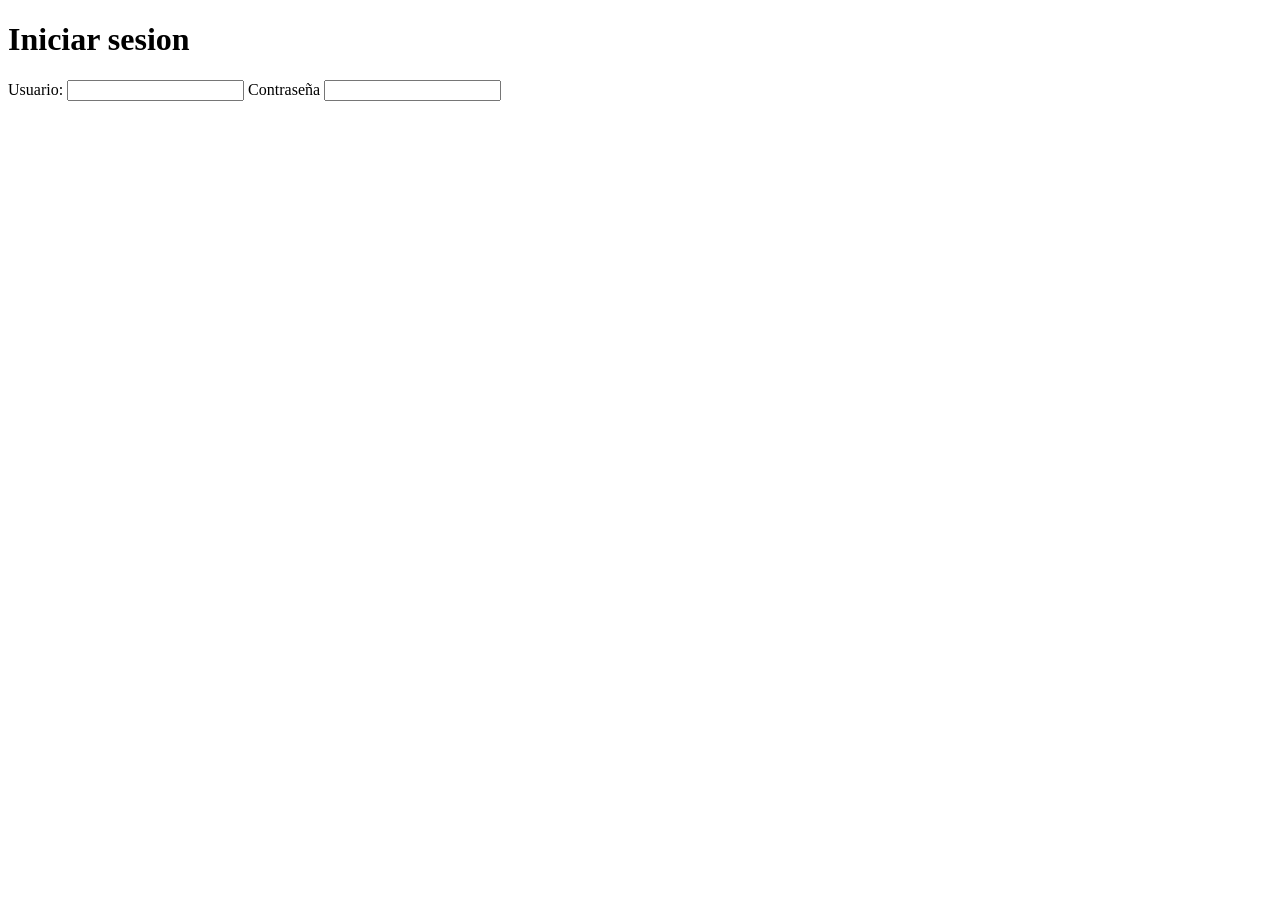
==== frontend/index.html @ 05808d29 "Folder restructure" ====
<!DOCTYPE html>
<html lang="en">
<head>
  <meta charset="UTF-8">
  <meta name="viewport" content="width=device-width, initial-scale=1.0">
  <title>Udg</title>
</head>
<body>
  <h1>Iniciar sesion</h1>
  <form action="">
    <label for="">Usuario:</label>
    <input type="user" name="user" id="logInUser">
    <label for="">Contraseña</label>
    <input type="password" name="password" id="logInPassword">
  </form>
</body>
</html>
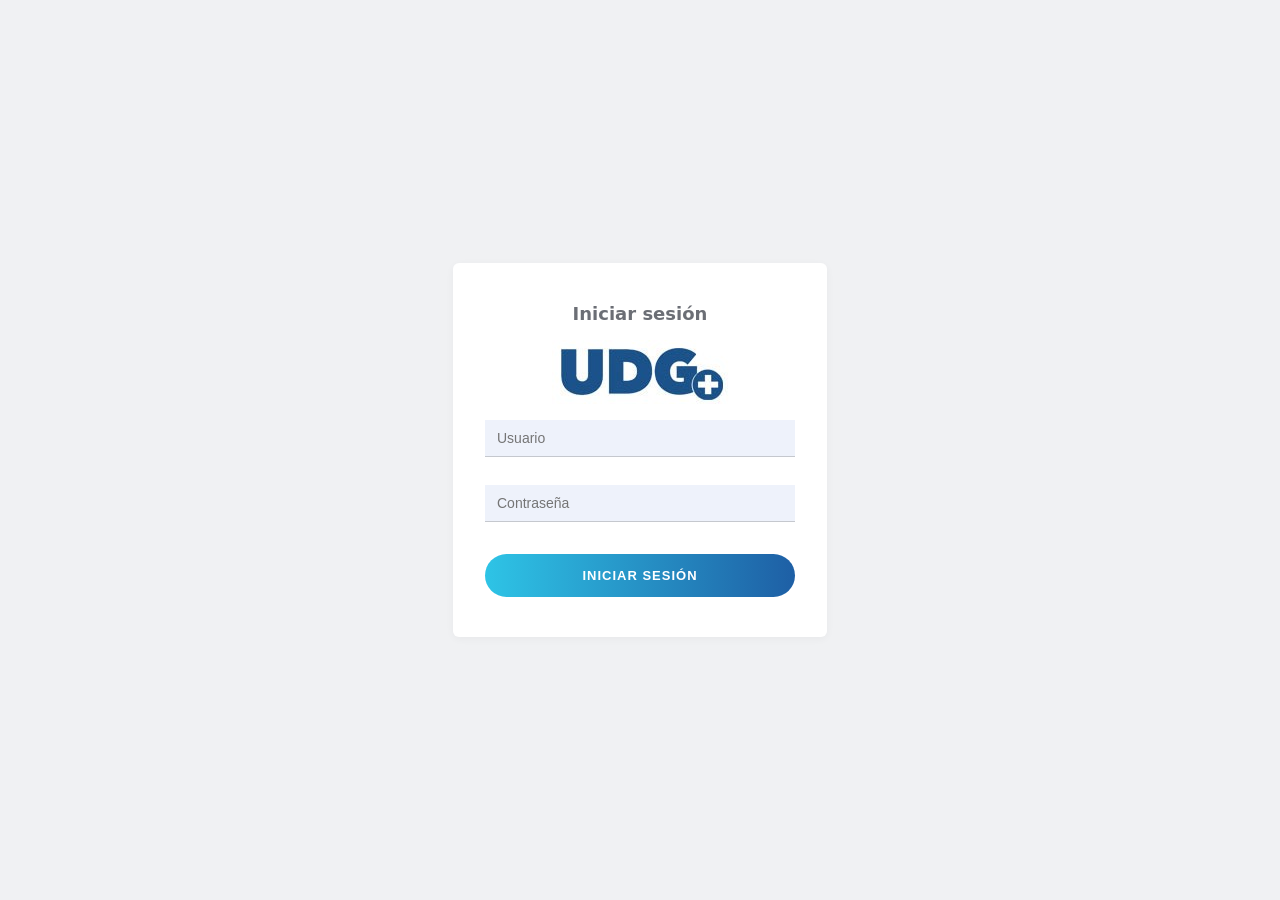
==== commit e22d25fc: "Login css completo Log in casi completo solo falta el backend para hacer test de que funcione complt" ====
--- a/frontend/index.html
+++ b/frontend/index.html
@@ -1,17 +1,41 @@
-<!DOCTYPE html>
+<!doctype html>
 <html lang="en">
-<head>
-  <meta charset="UTF-8">
-  <meta name="viewport" content="width=device-width, initial-scale=1.0">
-  <title>Udg</title>
-</head>
-<body>
-  <h1>Iniciar sesion</h1>
-  <form action="">
-    <label for="">Usuario:</label>
-    <input type="user" name="user" id="logInUser">
-    <label for="">Contraseña</label>
-    <input type="password" name="password" id="logInPassword">
-  </form>
-</body>
-</html>+  <head>
+    <meta charset="UTF-8" />
+    <meta name="viewport" content="width=device-width, initial-scale=1" />
+    <title></title>
+    <link href="css/style.css" rel="stylesheet" />
+  </head>
+  <body>
+    <div class="login-card">
+      <!-- Pendiente agregar el action del form tag cuando el backend este disponible -->
+      <form action="" method="post">
+        <h1>Iniciar sesión</h1>
+        <img
+          src="assets/images/udgPlusLogInLogo.jpg"
+          alt="udgPlusLogo"
+          class="udg-logo"
+        />
+        <label for="user"></label>
+        <input
+          type="text"
+          name="user"
+          id="user"
+          placeholder="Usuario"
+          required
+        />
+
+        <label for="password"></label>
+        <input
+          type="password"
+          name="password"
+          id="password"
+          placeholder="Contraseña"
+          required
+        />
+
+        <button type="submit">Iniciar sesión</button>
+      </form>
+    </div>
+  </body>
+</html>
--- a/frontend/css/style.css
+++ b/frontend/css/style.css
@@ -0,0 +1,74 @@
+body {
+  background: #f0f1f3;
+  font-family:
+    system-ui,
+    -apple-system,
+    sans-serif;
+  margin: 0;
+  min-height: 100vh;
+  display: flex;
+  align-items: center;
+  justify-content: center;
+}
+
+.login-card {
+  background: white;
+  border-radius: 6px;
+  box-shadow: 0 2px 8px rgba(0, 0, 0, 0.04);
+  padding: 2.5rem 2rem;
+  width: 100%;
+  max-width: 310px;
+}
+
+.udg-logo {
+  display: block;
+  margin: 1rem auto 1rem;
+}
+
+.login-card h1 {
+  text-align: center;
+  font-size: 18px;
+  font-weight: bold;
+  color: #6b6e75;
+  margin: 0 0 1rem;
+}
+
+.login-card label {
+  display: block;
+  font-size: 12px;
+  color: #6b6e75;
+  margin-bottom: 4px;
+}
+
+.login-card input {
+  width: 100%;
+  box-sizing: border-box;
+  border: none;
+  border-bottom: 1px solid #c5c8ce;
+  background: #eef2fb;
+  padding: 10px 12px;
+  font-size: 14px;
+  color: #333;
+  outline: none;
+  margin-bottom: 1.5rem;
+  transition: border-color 0.3s;
+}
+
+.login-card input:focus {
+  border-bottom-color: #1e3a8a;
+}
+
+.login-card button {
+  width: 100%;
+  padding: 14px;
+  background: linear-gradient(to right, #2ec4e6, #1e5fa5);
+  color: white;
+  border: none;
+  border-radius: 30px;
+  font-size: 13px;
+  font-weight: 600;
+  letter-spacing: 1px;
+  cursor: pointer;
+  text-transform: uppercase;
+  margin-top: 0.5rem;
+}
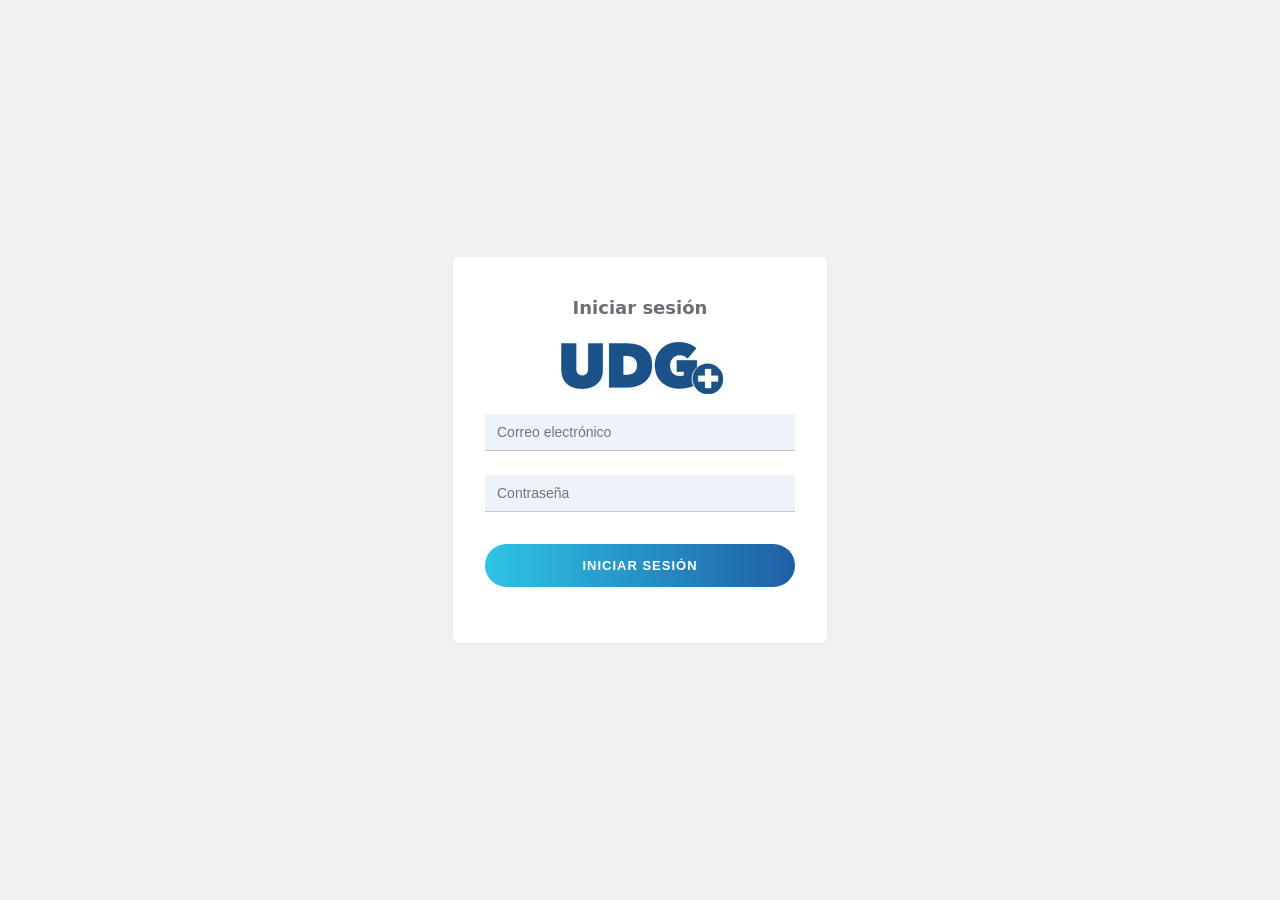
==== commit 453d09ed: "Pulido de frontend: accesibilidad, consistencia de api y limpieza Mejoras menores en el frontend sin" ====
--- a/frontend/index.html
+++ b/frontend/index.html
@@ -1,41 +1,46 @@
 <!doctype html>
-<html lang="en">
+<html lang="es">
   <head>
     <meta charset="UTF-8" />
     <meta name="viewport" content="width=device-width, initial-scale=1" />
-    <title></title>
-    <link href="css/style.css" rel="stylesheet" />
+    <title>Udg</title>
+    <link rel="stylesheet" href="css/style.css" />
   </head>
-  <body>
-    <div class="login-card">
-      <!-- Pendiente agregar el action del form tag cuando el backend este disponible -->
-      <form action="" method="post">
-        <h1>Iniciar sesión</h1>
-        <img
-          src="assets/images/udgPlusLogInLogo.jpg"
-          alt="udgPlusLogo"
-          class="udg-logo"
-        />
-        <label for="user"></label>
-        <input
-          type="text"
-          name="user"
-          id="user"
-          placeholder="Usuario"
-          required
-        />
+  <body class="page-index">
+    <main>
+      <div class="login-card">
+        <form id="loginForm">
+          <h1>Iniciar sesión</h1>
+          <img
+            src="assets/images/udgPlusLogInLogo.jpg"
+            alt="udgPlusLogo"
+            class="udg-logo"
+            width="177"
+            height="64"
+          />
+          <label for="user" class="sr-only">Correo electrónico</label>
+          <input
+            type="email"
+            name="user"
+            id="user"
+            placeholder="Correo electrónico"
+            required
+          />
 
-        <label for="password"></label>
-        <input
-          type="password"
-          name="password"
-          id="password"
-          placeholder="Contraseña"
-          required
-        />
+          <label for="password" class="sr-only">Contraseña</label>
+          <input
+            type="password"
+            name="password"
+            id="password"
+            placeholder="Contraseña"
+            required
+          />
 
-        <button type="submit">Iniciar sesión</button>
-      </form>
-    </div>
+          <button type="submit">Iniciar sesión</button>
+          <p id="errorMsg"></p>
+        </form>
+      </div>
+      <script type="module" src="js/login.js"></script>
+    </main>
   </body>
 </html>
--- a/frontend/css/style.css
+++ b/frontend/css/style.css
@@ -1,4 +1,22 @@
-body {
+/* ─── Globals (compartidos entre páginas) ─────────────────── */
+
+/* Texto solo para lectores de pantalla: accesible pero invisible.
+   Lo usan las <label> del login para no romper el diseño con placeholder. */
+.sr-only {
+  position: absolute;
+  width: 1px;
+  height: 1px;
+  padding: 0;
+  margin: -1px;
+  overflow: hidden;
+  clip: rect(0, 0, 0, 0);
+  white-space: nowrap;
+  border: 0;
+}
+
+/* ─── page-index ──────────────────────────────────────────── */
+
+.page-index {
   background: #f0f1f3;
   font-family:
     system-ui,
@@ -11,7 +29,7 @@
   justify-content: center;
 }
 
-.login-card {
+.page-index .login-card {
   background: white;
   border-radius: 6px;
   box-shadow: 0 2px 8px rgba(0, 0, 0, 0.04);
@@ -20,12 +38,12 @@
   max-width: 310px;
 }
 
-.udg-logo {
+.page-index .udg-logo {
   display: block;
   margin: 1rem auto 1rem;
 }
 
-.login-card h1 {
+.page-index .login-card h1 {
   text-align: center;
   font-size: 18px;
   font-weight: bold;
@@ -33,14 +51,14 @@
   margin: 0 0 1rem;
 }
 
-.login-card label {
+.page-index .login-card label {
   display: block;
   font-size: 12px;
   color: #6b6e75;
   margin-bottom: 4px;
 }
 
-.login-card input {
+.page-index .login-card input {
   width: 100%;
   box-sizing: border-box;
   border: none;
@@ -54,11 +72,11 @@
   transition: border-color 0.3s;
 }
 
-.login-card input:focus {
+.page-index .login-card input:focus {
   border-bottom-color: #1e3a8a;
 }
 
-.login-card button {
+.page-index .login-card button {
   width: 100%;
   padding: 14px;
   background: linear-gradient(to right, #2ec4e6, #1e5fa5);
@@ -72,3 +90,286 @@
   text-transform: uppercase;
   margin-top: 0.5rem;
 }
+
+/* ─── page-admin ──────────────────────────────────────────── */
+.page-admin {
+  background: #f0f1f3;
+  font-family:
+    system-ui,
+    -apple-system,
+    sans-serif;
+  margin: 0;
+  padding: 1.5rem;
+  color: #333;
+}
+.page-admin .admin-header {
+  display: flex;
+  justify-content: space-between;
+  align-items: center;
+  margin-bottom: 1rem;
+}
+.page-admin .admin-header .user-name {
+  font-weight: bold;
+  padding: 1rem;
+}
+
+.page-admin main {
+  display: flex;
+  align-items: flex-start;
+}
+
+.page-admin .card {
+  display: grid;
+  background: #fff;
+  border-radius: 6px;
+  box-shadow: 0 2px 8px rgba(0, 0, 0, 0.04);
+  padding: 1.5rem;
+  margin-right: 1rem;
+  max-width: 16%;
+}
+.page-admin .card h2 {
+  font-size: 15px;
+  color: #6b6e75;
+}
+.page-admin input,
+.page-admin select {
+  width: 100%;
+  box-sizing: border-box;
+  border: none;
+  border-bottom: 1px solid #c5c8ce;
+  background: #eef2fb;
+  padding: 10px 12px;
+  font-size: 14px;
+  margin-bottom: 1rem;
+  outline: none;
+}
+.page-admin button {
+  padding: 12px 18px;
+  margin-right: 8px;
+  background: linear-gradient(to right, #2ec4e6, #1e5fa5);
+  color: #fff;
+  border: none;
+  border-radius: 30px;
+  font-size: 13px;
+  font-weight: 600;
+  cursor: pointer;
+}
+.page-admin dialog {
+  border: none;
+  border-radius: 8px;
+  padding: 0;
+  width: 90%;
+  max-width: 520px;
+}
+.page-admin dialog::backdrop {
+  background: rgba(0, 0, 0, 0.5);
+}
+.page-admin .modal-box {
+  padding: 1.5rem;
+  max-height: 80vh;
+  overflow-y: auto;
+  position: relative;
+}
+.page-admin .modal-close {
+  position: absolute;
+  top: 8px;
+  right: 12px;
+  background: none;
+  border: none;
+  border-radius: 0;
+  color: #888;
+  font-size: 22px;
+  padding: 0;
+  cursor: pointer;
+}
+.page-admin .modal-item {
+  border-bottom: 1px solid #eee;
+  padding: 10px 0;
+  font-size: 13px;
+  line-height: 1.5;
+}
+.page-admin .modal-item a {
+  color: #1e5fa5;
+  word-break: break-all;
+}
+
+/* ─── Respuestas por departamento (tablas colapsables) ─── */
+.page-admin .resp-form {
+  display: flex;
+  align-items: center;
+  gap: 6px;
+  width: 100%;
+  margin: 1.25rem 0 0.25rem;
+  padding: 0;
+  background: none;
+  border: none;
+  border-radius: 0;
+  font-size: 14px;
+  font-weight: 600;
+  color: #1e5fa5;
+  text-align: left;
+  cursor: pointer;
+}
+.page-admin .resp-chevron {
+  display: inline-block;
+  font-size: 11px;
+  color: #888;
+  transition: transform 0.15s ease;
+}
+.page-admin .resp-block.is-open .resp-chevron {
+  transform: rotate(90deg);
+}
+.page-admin .resp-body {
+  display: none;
+}
+.page-admin .resp-block.is-open .resp-body {
+  display: block;
+}
+.page-admin .resp-toggle {
+  display: inline-flex;
+  align-items: center;
+  gap: 5px;
+  width: auto;
+  margin: 0;
+  font-size: 13px;
+  color: #555;
+  cursor: pointer;
+  white-space: nowrap;
+}
+.page-admin .resp-toggle input {
+  width: auto;
+  margin: 0;
+}
+.page-admin .resp-count {
+  color: #888;
+  font-weight: 400;
+}
+.page-admin .resp-empty {
+  font-size: 13px;
+  color: #888;
+  margin: 0.25rem 0 1rem;
+}
+.page-admin .resp-scroll {
+  width: max-content;
+  margin-bottom: 1rem;
+  border: 1px solid #e3e5e9;
+  border-radius: 4px;
+}
+.page-admin .resp-table {
+  border-collapse: collapse;
+  font-size: 12px;
+  width: auto;
+}
+.page-admin .resp-table th,
+.page-admin .resp-table td {
+  border: 1px solid #e3e5e9;
+  padding: 6px 8px;
+  text-align: left;
+  white-space: nowrap;
+}
+.page-admin .resp-table thead th {
+  background: #eef2fb;
+  position: sticky;
+  top: 0;
+}
+
+/* ─── Panel de respuestas inline (carta que crece con el contenido) ─── */
+.page-admin .resp-panel {
+  display: block;
+  flex: 0 0 auto;
+  max-width: none;
+  width: max-content;
+  align-self: flex-start;
+}
+.page-admin .resp-controls {
+  width: max-content;
+}
+/* Solo los selectores de respuestas: ancho de la opcion mas larga */
+.page-admin #rDepto,
+.page-admin #ruUsuario {
+  width: max-content;
+  max-width: none;
+}
+.page-admin .resp-title {
+  font-size: 16px;
+  margin: 1.25rem 0 0.5rem;
+  color: #333;
+}
+.page-admin .resp-placeholder {
+  color: #9aa0a6;
+  font-size: 13px;
+}
+
+/* ─── Reordenamiento: respuestas arriba, las demas cartas abajo ─── */
+.page-admin main {
+  flex-wrap: wrap;
+}
+.page-admin .row-break {
+  flex-basis: 100%;
+  height: 0;
+}
+.page-admin .resp-panel {
+  margin-bottom: 1rem;
+}
+/* ─── page-user ──────────────────────────────────────────── */
+.page-user {
+  background: #f0f1f3;
+  font-family:
+    system-ui,
+    -apple-system,
+    sans-serif;
+  margin: 0;
+  padding: 1.5rem;
+  color: #333;
+}
+.page-user .dash-header {
+  display: flex;
+  justify-content: space-between;
+  align-items: center;
+  margin-bottom: 1.5rem;
+}
+.page-user .dash-header .user-name {
+  font-weight: bold;
+  padding: 1rem;
+}
+.page-user button {
+  padding: 12px 18px;
+  background: linear-gradient(to right, #2ec4e6, #1e5fa5);
+  color: #fff;
+  border: none;
+  border-radius: 30px;
+  font-size: 13px;
+  font-weight: 600;
+  cursor: pointer;
+}
+.page-user .forms-grid {
+  display: grid;
+  grid-template-columns: repeat(auto-fill, minmax(240px, 1fr));
+  gap: 1rem;
+}
+.page-user .form-card {
+  display: block;
+  background: #fff;
+  border-radius: 6px;
+  box-shadow: 0 2px 8px rgba(0, 0, 0, 0.04);
+  padding: 1.25rem;
+  text-decoration: none;
+  color: #1e5fa5;
+  font-weight: 600;
+}
+.page-user .form-card:hover {
+  box-shadow: 0 4px 14px rgba(0, 0, 0, 0.1);
+}
+.page-user .form-card .dept {
+  display: block;
+  margin-top: 6px;
+  font-size: 12px;
+  font-weight: 400;
+  color: #6b6e75;
+}
+.page-user .empty {
+  background: #fff;
+  border-radius: 6px;
+  padding: 1.5rem;
+  color: #6b6e75;
+}
